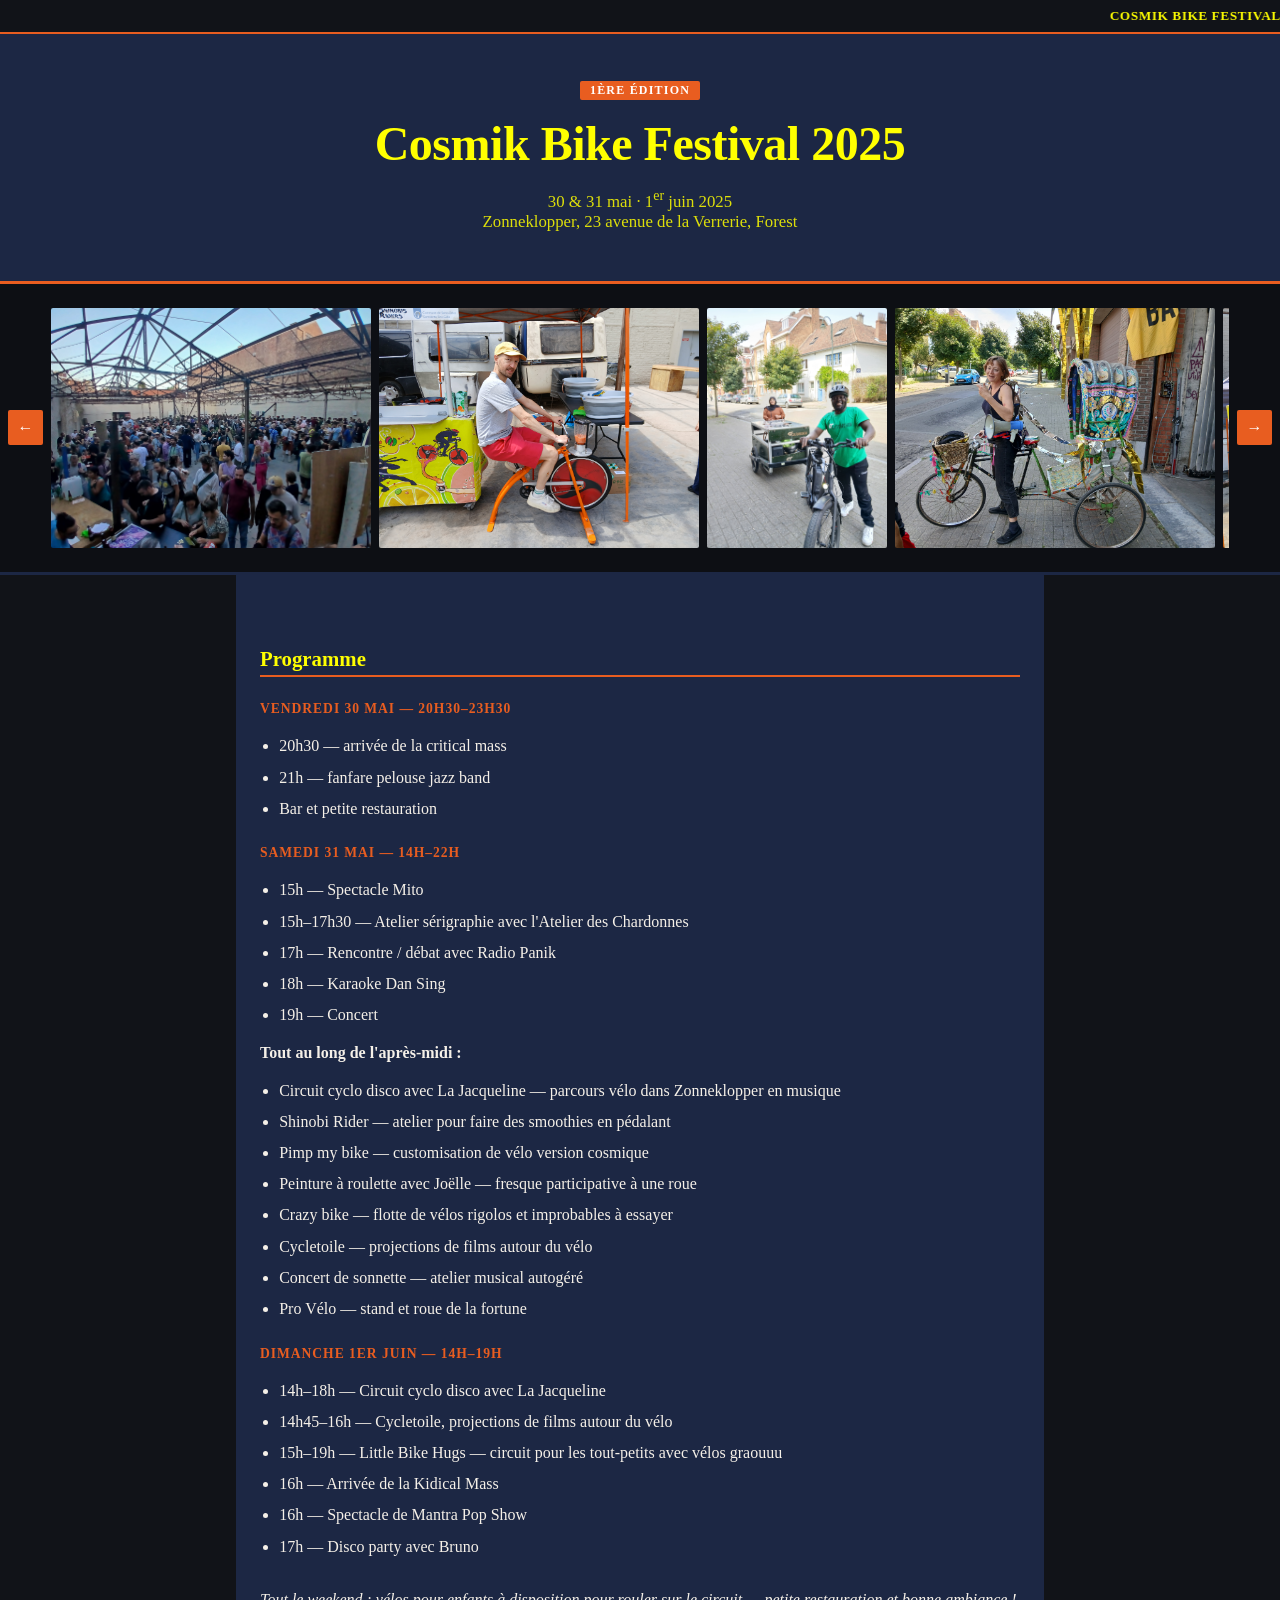
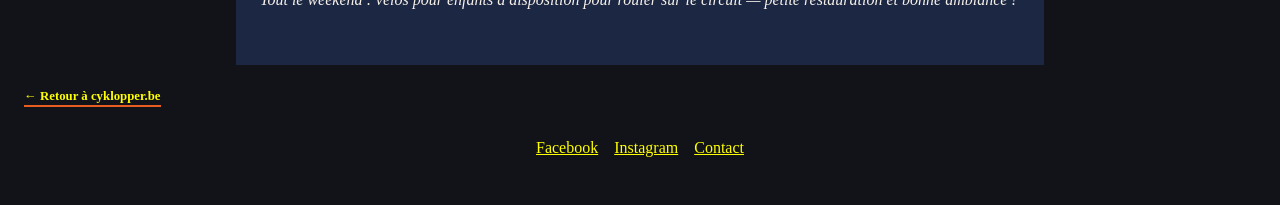
==== cosmik-2025/index.html @ 14934a7f "fix stylesheet typos" ====
<!DOCTYPE html>
<html lang="fr">
<head>
	<meta charset="UTF-8">
	<title>Cosmik Bike Festival 2025 — 1ère édition — Cyklopper</title>
	<meta name="viewport" content="width=device-width, initial-scale=1">
	<meta name="description" content="Cosmik Bike Festival 2025 — 1ère édition, 30-31 mai et 1er juin 2025, Zonneklopper, Forest, Bruxelles.">
	<meta name="theme-color" content="#FFFF00"/>
	<link rel="icon" type="image/x-icon" href="static/images/logo.jpg">
	<link rel="stylesheet" href="static/css/main.css">
	<style>
		/* ── Palette 2025: nuit + orange brique + bleu marine + jaune ── */
		:root {
			--c25-night:   #111318;
			--c25-navy:    #1c2744;
			--c25-orange:  #e85d20;
			--c25-yellow:  #FFFF00;
			--c25-cream:   #f5f0e8;
			--c25-ink:     #1c1c1c;
		}

		/* Override main.css nav if it persists on subpages */
		nav { display: none !important; }

		body {
			background: var(--c25-night);
			color: var(--c25-cream);
			margin: 0;
		}

		.ticker-top {
			position: fixed;
			top: 0;
			left: 0;
			width: 100%;
			z-index: 200;
			background: var(--c25-night);
			color: var(--c25-yellow);
			font-size: 0.82rem;
			font-weight: 700;
			letter-spacing: 0.05em;
			border-bottom: 2px solid var(--c25-orange);
			height: 2rem;
			display: flex;
			align-items: center;
		}
		.ticker-top marquee { width: 100%; }
		body { padding-top: 2rem; padding-bottom: 1rem; }

		.cosmik25-hero {
			background: var(--c25-navy);
			color: var(--c25-yellow);
			text-align: center;
			padding: 3rem 1.5rem 2rem;
			border-bottom: 3px solid var(--c25-orange);
		}
		.cosmik25-hero h1 {
			font-size: clamp(1.6rem, 5vw, 3rem);
			letter-spacing: -0.01em;
			margin: 0 0 0.4rem;
		}
		.cosmik25-hero .edition-tag {
			display: inline-block;
			background: var(--c25-orange);
			color: #fff;
			font-size: 0.75rem;
			font-weight: 800;
			letter-spacing: 0.1em;
			padding: 0.15rem 0.6rem;
			border-radius: 2px;
			margin-bottom: 1rem;
			text-transform: uppercase;
		}
		.cosmik25-hero .dates { font-size: 1.05rem; opacity: 0.85; }

		.cosmik25-gallery-wrap {
			padding: 1.5rem 0;
			background: #0d0f14;
			border-bottom: 3px solid var(--c25-navy);
		}
		.cosmik25-slide-outer {
			display: flex;
			align-items: center;
			gap: 0.5rem;
			padding: 0 0.5rem;
		}
		.cosmik25-slide {
			display: flex;
			overflow-x: auto;
			scroll-snap-type: x mandatory;
			gap: 0.5rem;
			flex: 1;
			scrollbar-width: none;
		}
		.cosmik25-slide::-webkit-scrollbar { display: none; }
		.cosmik25-slide img {
			height: 240px;
			width: auto;
			flex-shrink: 0;
			scroll-snap-align: start;
			object-fit: cover;
			border-radius: 2px;
		}
		.slide-btn {
			background: var(--c25-orange);
			color: #fff;
			border: none;
			width: 2.2rem;
			height: 2.2rem;
			border-radius: 2px;
			font-size: 1rem;
			cursor: pointer;
			flex-shrink: 0;
			transition: background 0.15s;
		}
		.slide-btn:hover { background: var(--c25-yellow); color: var(--c25-ink); }

		/* ── Programme section: navy background, not white ── */
		.cosmik25-lineup {
			max-width: 760px;
			margin: 0 auto;
			padding: 2.5rem 1.5rem;
			background: var(--c25-navy);
			color: var(--c25-cream);
		}
		.cosmik25-lineup h2 {
			font-size: 1.3rem;
			border-bottom: 2px solid var(--c25-orange);
			padding-bottom: 0.3rem;
			margin-top: 2rem;
			color: var(--c25-yellow);
		}
		.cosmik25-lineup h4 {
			font-size: 0.85rem;
			letter-spacing: 0.07em;
			text-transform: uppercase;
			margin: 1.5rem 0 0.5rem;
			color: var(--c25-orange);
			font-weight: 800;
		}
		.cosmik25-lineup ul { padding-left: 1.2rem; }
		.cosmik25-lineup ul li {
			margin-bottom: 0.35rem;
			line-height: 1.6;
			color: var(--c25-cream);
		}
		.cosmik25-lineup p { color: var(--c25-cream); }

		.back-link {
			display: inline-block;
			margin: 1.5rem 1.5rem 0;
			font-size: 0.8rem;
			font-weight: 700;
			color: var(--c25-yellow);
			text-decoration: none;
			border-bottom: 2px solid var(--c25-orange);
			padding-bottom: 1px;
		}
		.back-link:hover { color: #fff; border-color: #fff; }

		footer { background: var(--c25-night); }
		footer .bulle {
			background: transparent !important;
			color: var(--c25-yellow) !important;
			border-color: var(--c25-orange) !important;
		}
		footer .bulle:hover {
			background: var(--c25-orange) !important;
			color: #fff !important;
		}
	</style>
</head>
<body>

	<div class="ticker-top">
		<marquee scrollamount="7">COSMIK BIKE FESTIVAL 2025 — 1ÈRE ÉDITION &nbsp;·&nbsp; 30-31 MAI ET 1ER JUIN 2025 &nbsp;·&nbsp; ZONNEKLOPPER, FOREST, BRUXELLES &nbsp;·&nbsp;</marquee>
	</div>

	<div class="cosmik25-hero">
		<span class="edition-tag">1ère édition</span>
		<h1>Cosmik Bike Festival 2025</h1>
		<p class="dates">30 &amp; 31 mai · 1<sup>er</sup> juin 2025<br>Zonneklopper, 23 avenue de la Verrerie, Forest</p>
	</div>

	<div class="cosmik25-gallery-wrap">
		<div class="cosmik25-slide-outer">
			<button class="slide-btn" onclick="scrollC25(-1)">&#8592;</button>
			<div class="cosmik25-slide" id="c25-slide">
				<img src="photos/20250530_212429.jpg" alt="Cosmik 2025">
				<img src="photos/20250531_142231.jpg" alt="Cosmik 2025">
				<img src="photos/20250531_145113.jpg" alt="Cosmik 2025">
				<img src="photos/20250531_151805.jpg" alt="Cosmik 2025">
				<img src="photos/20250531_155640.jpg" alt="Cosmik 2025">
				<img src="photos/20250531_174802.jpg" alt="Cosmik 2025">
				<img src="photos/20250531_180642.jpg" alt="Cosmik 2025">
				<img src="photos/20250601_160313.jpg" alt="Cosmik 2025">
				<img src="photos/20250601_160607.jpg" alt="Cosmik 2025">
				<img src="photos/20250601_164053.jpg" alt="Cosmik 2025">
				<img src="photos/20250601_164923.jpg" alt="Cosmik 2025">
				<img src="photos/20250601_170500.jpg" alt="Cosmik 2025">
				<img src="photos/20250601_171122.jpg" alt="Cosmik 2025">
				<img src="photos/20250601_171421.jpg" alt="Cosmik 2025">
				<img src="photos/20250601_175249.jpg" alt="Cosmik 2025">
				<img src="photos/20250601_175407.jpg" alt="Cosmik 2025">
				<img src="photos/PXL_20250601_150651703.jpg" alt="Cosmik 2025">
			</div>
			<button class="slide-btn" onclick="scrollC25(1)">&#8594;</button>
		</div>
	</div>

	<main class="cosmik25-lineup">
		<h2>Programme</h2>

		<h4>Vendredi 30 mai — 20h30–23h30</h4>
		<ul>
			<li>20h30 — arrivée de la critical mass</li>
			<li>21h — fanfare pelouse jazz band</li>
			<li>Bar et petite restauration</li>
		</ul>

		<h4>Samedi 31 mai — 14h–22h</h4>
		<ul>
			<li>15h — Spectacle Mito</li>
			<li>15h–17h30 — Atelier sérigraphie avec l'Atelier des Chardonnes</li>
			<li>17h — Rencontre / débat avec Radio Panik</li>
			<li>18h — Karaoke Dan Sing</li>
			<li>19h — Concert</li>
		</ul>
		<p><strong>Tout au long de l'après-midi :</strong></p>
		<ul>
			<li>Circuit cyclo disco avec La Jacqueline — parcours vélo dans Zonneklopper en musique</li>
			<li>Shinobi Rider — atelier pour faire des smoothies en pédalant</li>
			<li>Pimp my bike — customisation de vélo version cosmique</li>
			<li>Peinture à roulette avec Joëlle — fresque participative à une roue</li>
			<li>Crazy bike — flotte de vélos rigolos et improbables à essayer</li>
			<li>Cycletoile — projections de films autour du vélo</li>
			<li>Concert de sonnette — atelier musical autogéré</li>
			<li>Pro Vélo — stand et roue de la fortune</li>
		</ul>

		<h4>Dimanche 1er juin — 14h–19h</h4>
		<ul>
			<li>14h–18h — Circuit cyclo disco avec La Jacqueline</li>
			<li>14h45–16h — Cycletoile, projections de films autour du vélo</li>
			<li>15h–19h — Little Bike Hugs — circuit pour les tout-petits avec vélos graouuu</li>
			<li>16h — Arrivée de la Kidical Mass</li>
			<li>16h — Spectacle de Mantra Pop Show</li>
			<li>17h — Disco party avec Bruno</li>
		</ul>

		<p style="margin-top:2rem; font-style:italic;">Tout le weekend : vélos pour enfants à disposition pour rouler sur le circuit — petite restauration et bonne ambiance !</p>
	</main>

	<a href="../" class="back-link">← Retour à cyklopper.be</a>

	<footer>
		<section id="part-end" style="display:flex; gap:1rem; justify-content:center; padding:2rem 1rem;">
			<a href="https://www.facebook.com/atelierCyklopper/" class="bulle" target="_blank">Facebook</a>
			<a href="https://www.instagram.com/cyklopper/?__d=1%2F" class="bulle" target="_blank">Instagram</a>
			<a href="mailto:ateliercyklopper@protonmail.com" class="bulle">Contact</a>
		</section>
	</footer>

	<script>
		function scrollC25(dir) {
			const el = document.getElementById('c25-slide');
			el.scrollBy({ left: dir * el.clientWidth * 0.75, behavior: 'smooth' });
		}
	</script>
</body>
</html>
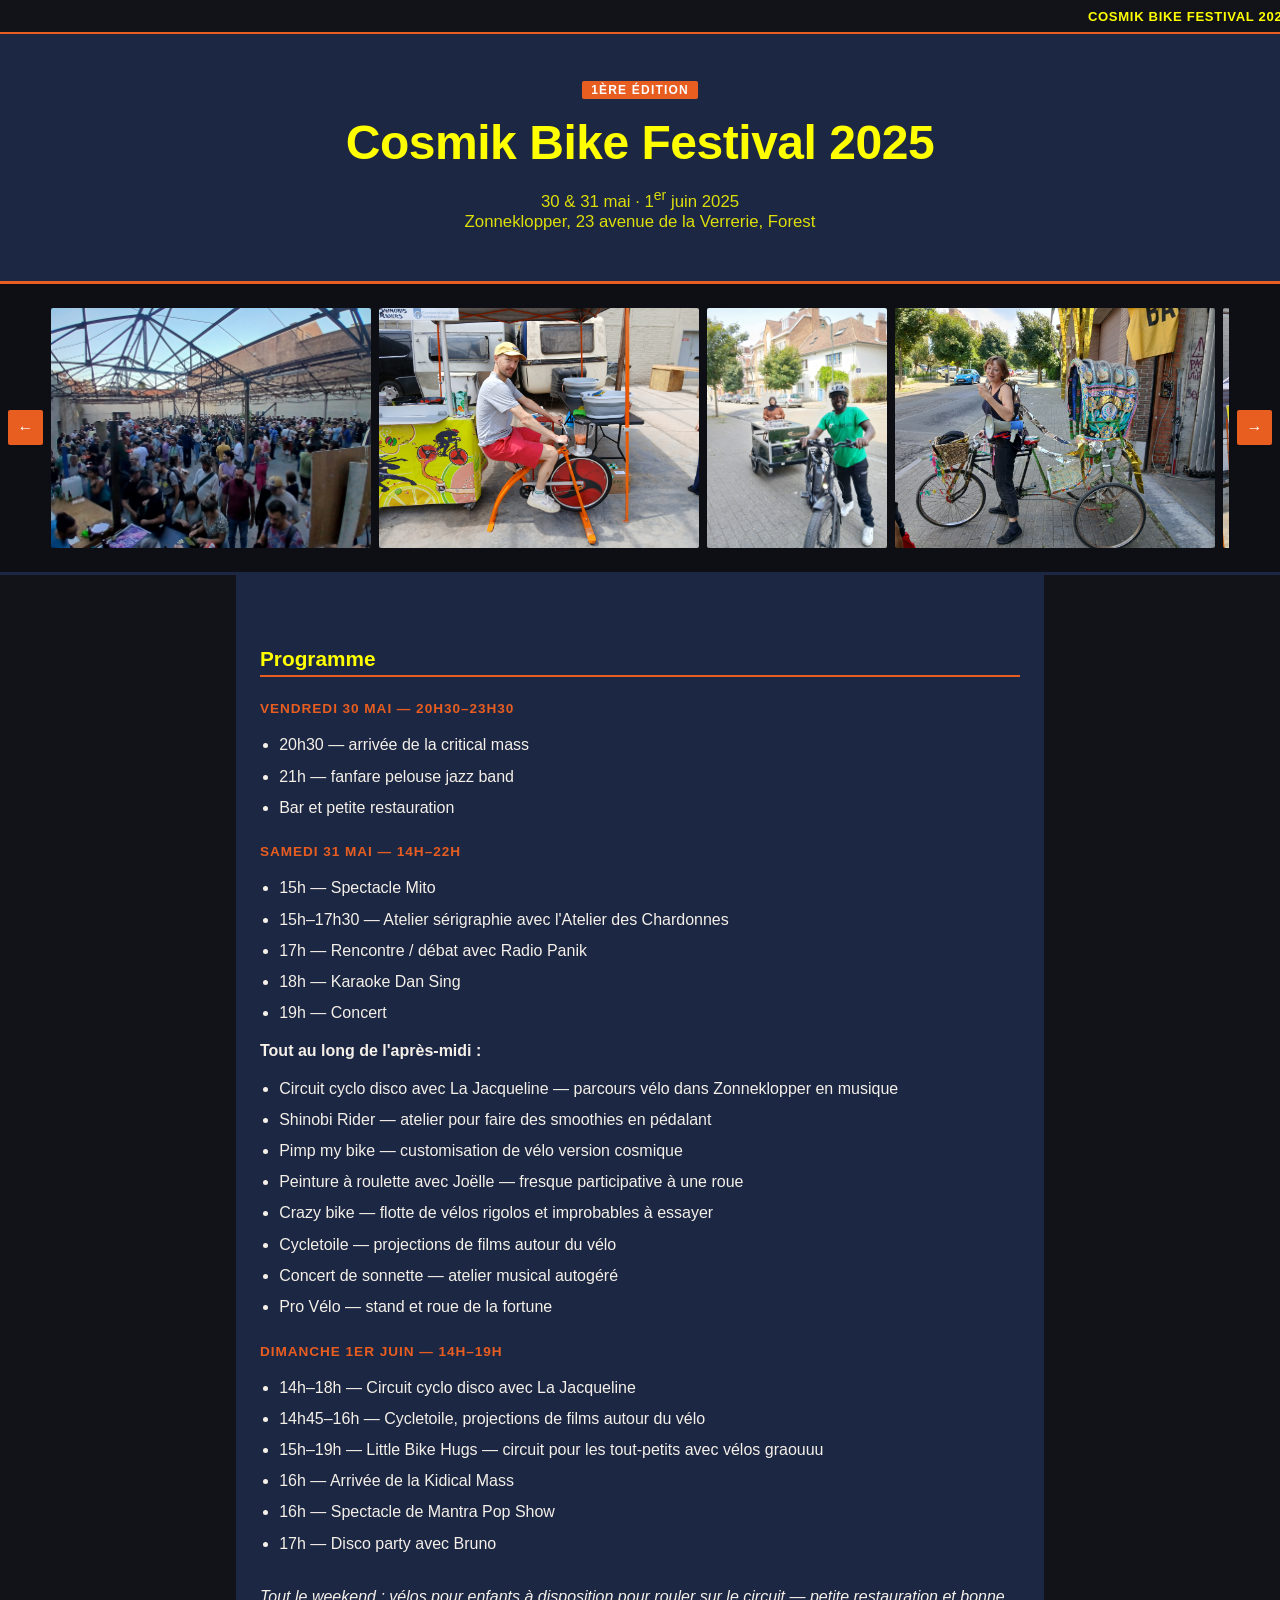
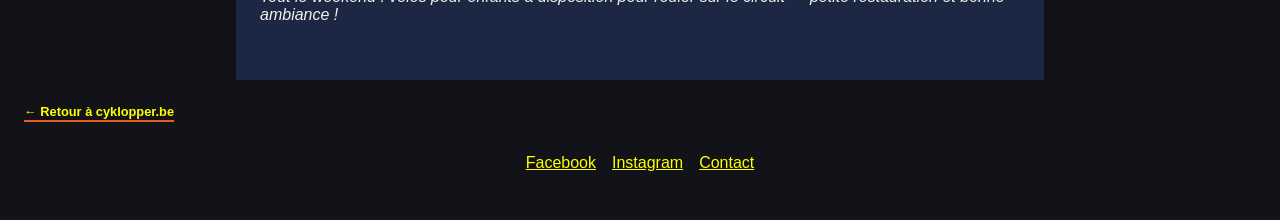
==== commit d8b320d6: "links to fonts and stylesheets" ====
--- a/cosmik-2025/index.html
+++ b/cosmik-2025/index.html
@@ -9,6 +9,29 @@
 	<link rel="icon" type="image/x-icon" href="static/images/logo.jpg">
 	<link rel="stylesheet" href="static/css/main.css">
 	<style>
+		/* ── Hanken font: re-declared with correct relative paths from subfolder ──
+		   main.css uses ../fonts/... which resolves from /static/css/ to /static/fonts/
+		   but from /cosmik-2025/ we need ../../static/fonts/ → or just redeclare here */
+		@font-face {
+			font-family: 'hanken';
+			src: url('static/fonts/hanken/Hanken-Book.ttf');
+			font-weight: normal;
+			font-style: normal;
+		}
+		@font-face {
+			font-family: 'hanken';
+			src: url('static/fonts/hanken/Hanken-light.ttf');
+			font-weight: lighter;
+			font-style: normal;
+		}
+		@font-face {
+			font-family: 'hanken';
+			src: url('static/fonts/hanken/Hanken-Bold.ttf');
+			font-weight: bold;
+			font-style: normal;
+		}
+		body { font-family: 'hanken', sans-serif; }
+
 		/* ── Palette 2025: nuit + orange brique + bleu marine + jaune ── */
 		:root {
 			--c25-night:   #111318;
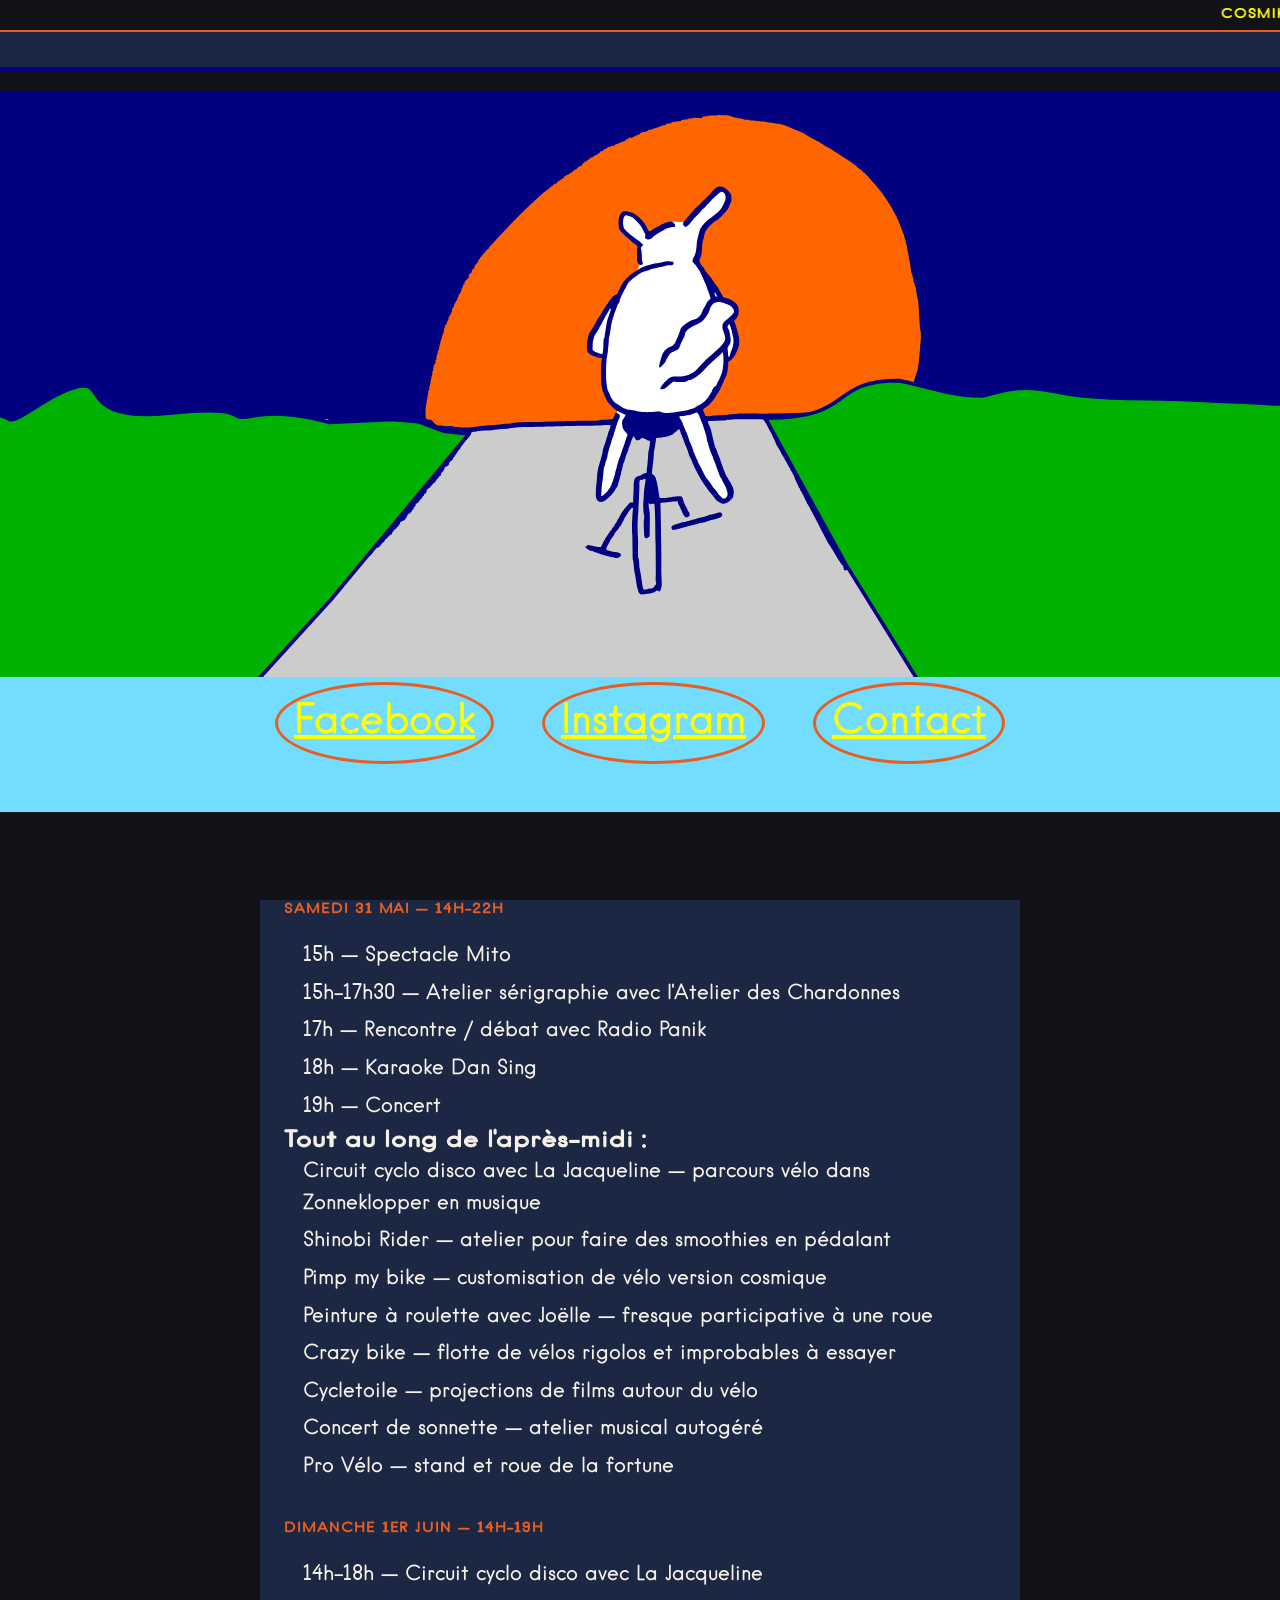
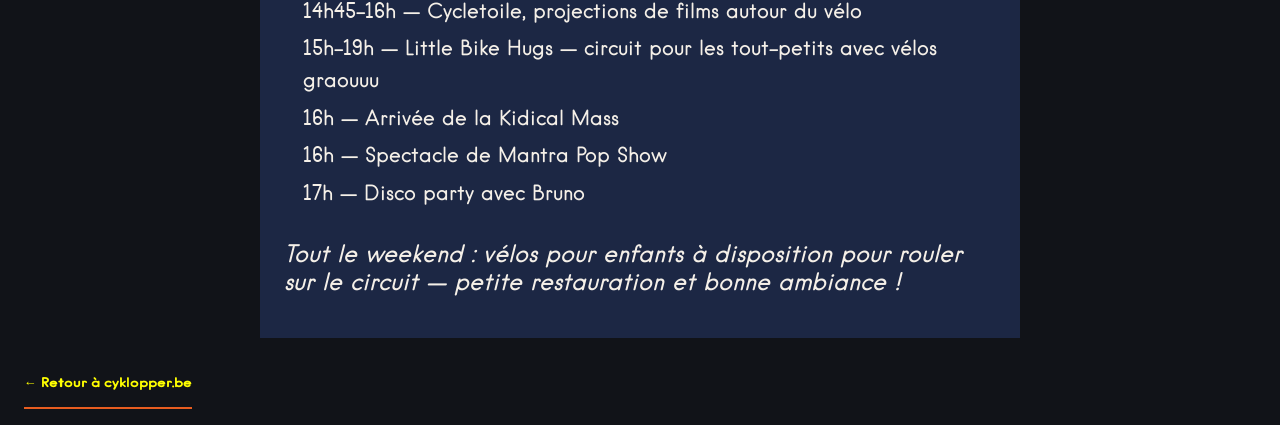
==== commit a81c569e: "Edit paths of styling assets" ====
--- a/cosmik-2025/index.html
+++ b/cosmik-2025/index.html
@@ -6,15 +6,15 @@
 	<meta name="viewport" content="width=device-width, initial-scale=1">
 	<meta name="description" content="Cosmik Bike Festival 2025 — 1ère édition, 30-31 mai et 1er juin 2025, Zonneklopper, Forest, Bruxelles.">
 	<meta name="theme-color" content="#FFFF00"/>
-	<link rel="icon" type="image/x-icon" href="static/images/logo.jpg">
-	<link rel="stylesheet" href="static/css/main.css">
+	<link rel="icon" type="image/x-icon" href="../static/images/logo.jpg">
+	<link rel="stylesheet" href="../static/css/main.css">
 	<style>
 		/* ── Hanken font: re-declared with correct relative paths from subfolder ──
 		   main.css uses ../fonts/... which resolves from /static/css/ to /static/fonts/
 		   but from /cosmik-2025/ we need ../../static/fonts/ → or just redeclare here */
 		@font-face {
 			font-family: 'hanken';
-			src: url('static/fonts/hanken/Hanken-Book.ttf');
+			src: url('../static/fonts/hanken/Hanken-Book.ttf');
 			font-weight: normal;
 			font-style: normal;
 		}
--- a/static/css/main.css
+++ b/static/css/main.css
@@ -0,0 +1,429 @@
+@import 'reset.css';
+
+@font-face {
+	font-family: 'hanken';
+	src: url('../fonts/hanken/Hanken-Book.ttf');
+	font-weight: normal;
+	font-style: normal;
+}
+
+@font-face {
+	font-family: 'hanken';
+	src: url('../fonts/hanken/Hanken-light.ttf');
+	font-weight: lighter;
+	font-style: normal;
+}
+
+@font-face {
+	font-family: 'hanken';
+	src: url('../fonts/hanken/Hanken-Bold.ttf');
+	font-weight: bold;
+	font-style: normal;
+}
+
+
+:root {
+	--nav-height: 40px;
+	--cl-default: darkblue;
+	--bg-default: #73ddff; 
+}
+
+
+* { box-sizing: border-box; }
+
+html {
+	scroll-behavior: smooth;
+}
+
+body {
+	font-size: 20px;
+	line-height: 2.2em;
+	font-family: 'hanken';
+	color: var(--cl-default);
+	width: 100%;
+}
+
+a {
+	color: var(--cl-default);
+}
+a.logo {
+	text-transform: uppercase;
+	letter-spacing: .1em;
+}
+
+h1 {
+	/* letter-spacing: -.05em;  */
+	text-transform: uppercase;
+	font-size: 10vw;
+	line-height: 1em;
+	margin-top: .5em;
+	font-weight: bold;
+  -webkit-text-stroke-color: darkblue;
+  -webkit-text-fill-color: white; /* Will override color (regardless of order) */
+  -webkit-text-stroke-width: 5px;
+	color: white;
+	padding: .5rem;
+}
+
+h2 {
+	font-size: 3em;
+	line-height: 1em;
+	font-weight: normal;
+	border-bottom: 5px solid darkblue;
+	padding-bottom: .5em;
+	margin-bottom: .5em;
+}
+
+.border-top {
+	border-top: 5px solid darkblue;
+	padding-top: .5em;
+	margin-top: .5em;
+}
+
+nav {
+	top: 0px;
+	margin: 0px;
+	padding: 0px;
+	height: var(--nav-height);
+	position: fixed;
+	width: 100%;
+	background: white;
+	margin: -.5em;
+	padding: .5em;
+	background: rgb(255,255,255);
+	background: linear-gradient(180deg, rgba(255,255,255,1) 0%, rgba(255,255,255,1) 68%, rgba(255,255,255,0) 100%);
+}
+nav,
+nav ul
+{
+	display: flex;
+	flex-wrap: wrap;
+}
+
+nav ul li {
+	margin: 0 2em;
+	list-style: none;
+}
+main {
+	/* padding-top: calc(var(--nav-height) * 2) */
+}
+main section  {
+	scroll-margin-top: calc(var(--nav-height) * 2);
+	scroll-padding-block: 100vh;
+	border-bottom: 5px solid var(--cl-default);
+}
+
+.content {
+	width: 40%;
+	padding: 1em;
+}
+.image {
+	width: 60%;
+	background: #ccc;
+}
+.image img {
+	width: 100%;
+	height: auto;
+}
+
+p {
+	font-size: 1.8vw;
+	line-height: 1.2em;
+	
+}
+p + p {
+	text-indent: 1em;
+}
+
+section#part-top {
+	padding-top: 1em;
+	background: var(--bg-default);
+
+	background-repeat: no-repeat;
+	background-image: url('../images/fond.svg');
+	background-size: 100%;
+}
+section#part-end {
+	padding-top: 1em;
+	background: var(--bg-default);
+
+	height: 80vh;
+
+	background-repeat: no-repeat;
+	background-image: url('../images/end.svg');
+	background-size: 100%;
+}
+section#part1,
+section#part2,
+section#part3
+{
+	display: flex;
+	flex-wrap: wrap;
+}
+section#part1 .image ,
+section#part2 .image,
+section#part3 .image{
+	border-right: 5px solid darkblue;
+}  
+section#part2 .content {
+	background: yellow;
+	border-right: 5px solid darkblue;
+}
+section#part3 {
+	  background: orange;
+} 
+section#part3 .image{
+	background: var(--bg-default)
+}
+section#part3 .content {
+	background: orange;
+	font-size: 2.4rem;
+}
+#galery .slide {
+	display: flex;
+	height: 80vh;
+	overflow-y: hidden;
+	overflow-x: scroll;
+	background: var(--cl-default);
+  overflow: scroll;
+}
+
+/* Gallery nav buttons */
+.gallery-wrapper {
+	position: relative;
+}
+
+.gallery-btn {
+	position: absolute;
+	top: 50%;
+	transform: translateY(-50%);
+	z-index: 10;
+	width: 3rem;
+	height: 3rem;
+	border-radius: 50%;
+	border: 4px solid white;
+	background: var(--cl-default);
+	color: white;
+	font-size: 1.4rem;
+	line-height: 1;
+	cursor: pointer;
+	display: flex;
+	align-items: center;
+	justify-content: center;
+	transition: background 0.15s, color 0.15s;
+	padding: 0;
+}
+
+.gallery-btn:hover {
+	background: yellow;
+	color: var(--cl-default);
+	border-color: var(--cl-default);
+}
+
+.gallery-btn--left  { left:  0.75rem; }
+.gallery-btn--right { right: 0.75rem; }
+#galery .slide img {
+	height: 100%;
+	width: auto;
+  mix-blend-mode: screen;
+  -webkit-filter: grayscale(100%) contrast(100%);
+  filter: grayscale(100%) contrast(100%);
+  opacity: 1;
+}
+
+#galery .slide img:hover {
+	filter: initial;
+	mix-blend-mode: initial;
+}
+
+footer {
+	position: fixed;
+  width: 100%;
+  height: auto;
+  background: yellow;
+  z-index: 2;
+  bottom: 0px;
+  padding: .2em 0em;
+  border-top: 5px solid var(--cl-default);
+  padding-top: .5em;
+  font-size: 2em;
+  background: rgb(247,255,0);
+}
+
+footer ul {
+	display: flex; 
+}
+footer ul li {
+	margin-right: 2em;
+}
+
+
+#part-end {
+	display: flex;
+	align-items: flex-end;
+	margin-bottom: 80px;
+}
+.bulle {
+	background: white;
+	border: 3px solid darkblue;
+	border-radius: 50%;
+	padding: 1rem;
+	margin: 1rem;
+	cursor: pointer;
+}
+
+.bulle:hover {
+	background: darkblue;
+	color: white;
+}
+
+
+body {
+  --sb-track-color: orange;
+  --sb-thumb-color: darkblue;
+  --sb-size: 20px;
+}
+
+body::-webkit-scrollbar {
+  width: var(--sb-size)
+}
+
+body::-webkit-scrollbar-track {
+  background: var(--sb-track-color);
+  border-radius: 20px;
+}
+
+body::-webkit-scrollbar-thumb {
+  background: var(--sb-thumb-color);
+  border-radius: 20px;
+  
+}
+
+.bandeau{
+	width: calc(33vw - 4rem);
+	text-align: right;
+	font-size: 2rem;
+	position: fixed;
+}
+
+.close {
+	cursor: pointer;
+}
+.close:hover {
+	color: white;
+}
+.popup {
+	position: fixed;
+	width: 33vw;
+	background: lightgreen;
+	border-right: 5px solid var(--cl-default);
+	padding: 2rem;
+	z-index: 3;
+	overflow-x: hidden;
+	overflow-y: scroll;
+	height: 100vh;
+
+}
+
+.closed {
+	display: none;
+}
+
+.popup h1 {
+	padding: 0rem;
+	font-size: 4rem;
+	-webkit-text-stroke-color: darkblue;
+  -webkit-text-fill-color: white;
+  -webkit-text-stroke-width: 2px;
+}
+.popup h2 {
+	font-size: 2rem;
+	border-bottom: none;
+	background: lightgreen;
+	padding: .2rem;
+}
+.popup h3 {
+	font-size: 2rem;
+	border-bottom: none;
+	font-weight: normal;
+}
+.popup h4 {
+	margin-top: 2rem;
+	text-decoration: underline;
+	font-weight: normal;
+
+}
+.popup, .popup h3 {
+	font-size: 2.5vh;
+	line-height: 1.3em;
+}
+.popup ul {
+	list-style: inside;
+}
+.popup ul p {
+	font-size: inherit;
+	display: inline;
+}
+
+@supports not selector(::-webkit-scrollbar) {
+  body {
+    scrollbar-color: var(--sb-thumb-color)
+                     var(--sb-track-color);
+  }
+}
+
+@media screen and (max-width: 992px) {
+
+	nav ul li {
+		margin: 0 1em;
+	}
+
+	section .image,
+	section .content {
+		width: 100%
+	}
+	section .content {
+		padding: 4rem;
+		outline: 5px solid darkblue;
+	}
+	section p {
+		font-size: 2rem;
+	}
+	section#part1,
+	section#part2
+	{
+		width: 100%;
+		/* display: block; */
+	}
+
+	#part2 .content {
+		order: 2
+	}
+
+	section#galery .slide {
+		height: 600px;
+	}
+	section#part-end {
+		height: 400px;
+	}
+
+	.popup, .popup h3, .close {
+		font-size: 2vh;
+		line-height: 1.2em;
+	}
+	.popup h1 {
+		font-size: 5vh;
+		line-height: 1.2em;
+		/* text-align: center; */
+		margin-bottom: 2vh;
+
+	}
+	.popup {
+		width: 100vw;
+	}
+ 
+	.bandeau {
+		width:95vw;
+
+	}
+}
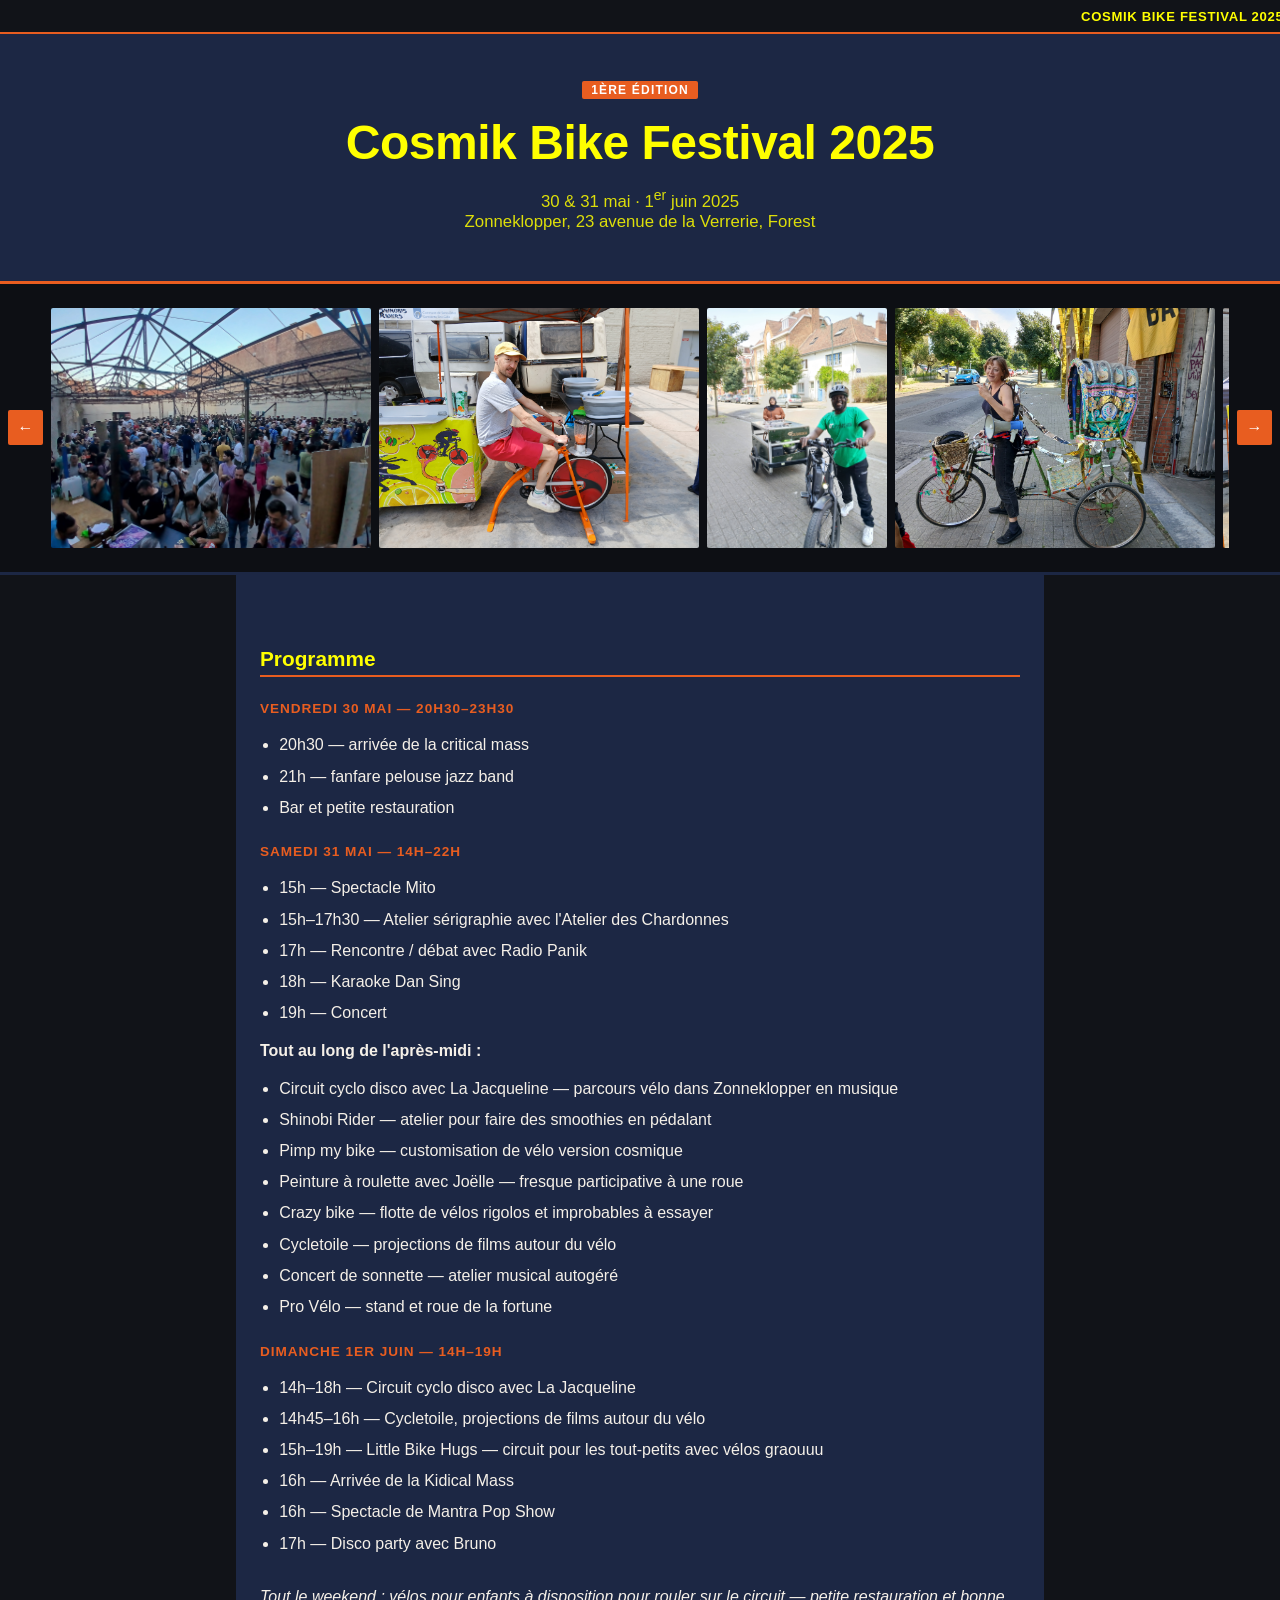
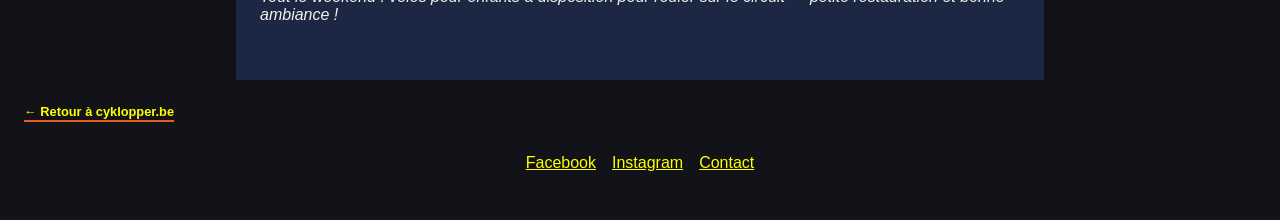
==== commit fb1e7ae4: "Use weblinks for stylesheet assets" ====
--- a/cosmik-2025/index.html
+++ b/cosmik-2025/index.html
@@ -6,27 +6,27 @@
 	<meta name="viewport" content="width=device-width, initial-scale=1">
 	<meta name="description" content="Cosmik Bike Festival 2025 — 1ère édition, 30-31 mai et 1er juin 2025, Zonneklopper, Forest, Bruxelles.">
 	<meta name="theme-color" content="#FFFF00"/>
-	<link rel="icon" type="image/x-icon" href="../static/images/logo.jpg">
-	<link rel="stylesheet" href="../static/css/main.css">
+	<link rel="icon" type="image/x-icon" href="https://cyklopper.be/static/images/logo.jpg">
+	<link rel="stylesheet" href="https://cyklopper.be/static/css/main.css">
 	<style>
 		/* ── Hanken font: re-declared with correct relative paths from subfolder ──
 		   main.css uses ../fonts/... which resolves from /static/css/ to /static/fonts/
 		   but from /cosmik-2025/ we need ../../static/fonts/ → or just redeclare here */
 		@font-face {
 			font-family: 'hanken';
-			src: url('../static/fonts/hanken/Hanken-Book.ttf');
+			src: url('https://cyklopper.be/static/fonts/hanken/Hanken-Book.ttf');
 			font-weight: normal;
 			font-style: normal;
 		}
 		@font-face {
 			font-family: 'hanken';
-			src: url('static/fonts/hanken/Hanken-light.ttf');
+			src: url('https://cyklopper.be/static/fonts/hanken/Hanken-light.ttf');
 			font-weight: lighter;
 			font-style: normal;
 		}
 		@font-face {
 			font-family: 'hanken';
-			src: url('static/fonts/hanken/Hanken-Bold.ttf');
+			src: url('https://cyklopper.be/static/fonts/hanken/Hanken-Bold.ttf');
 			font-weight: bold;
 			font-style: normal;
 		}
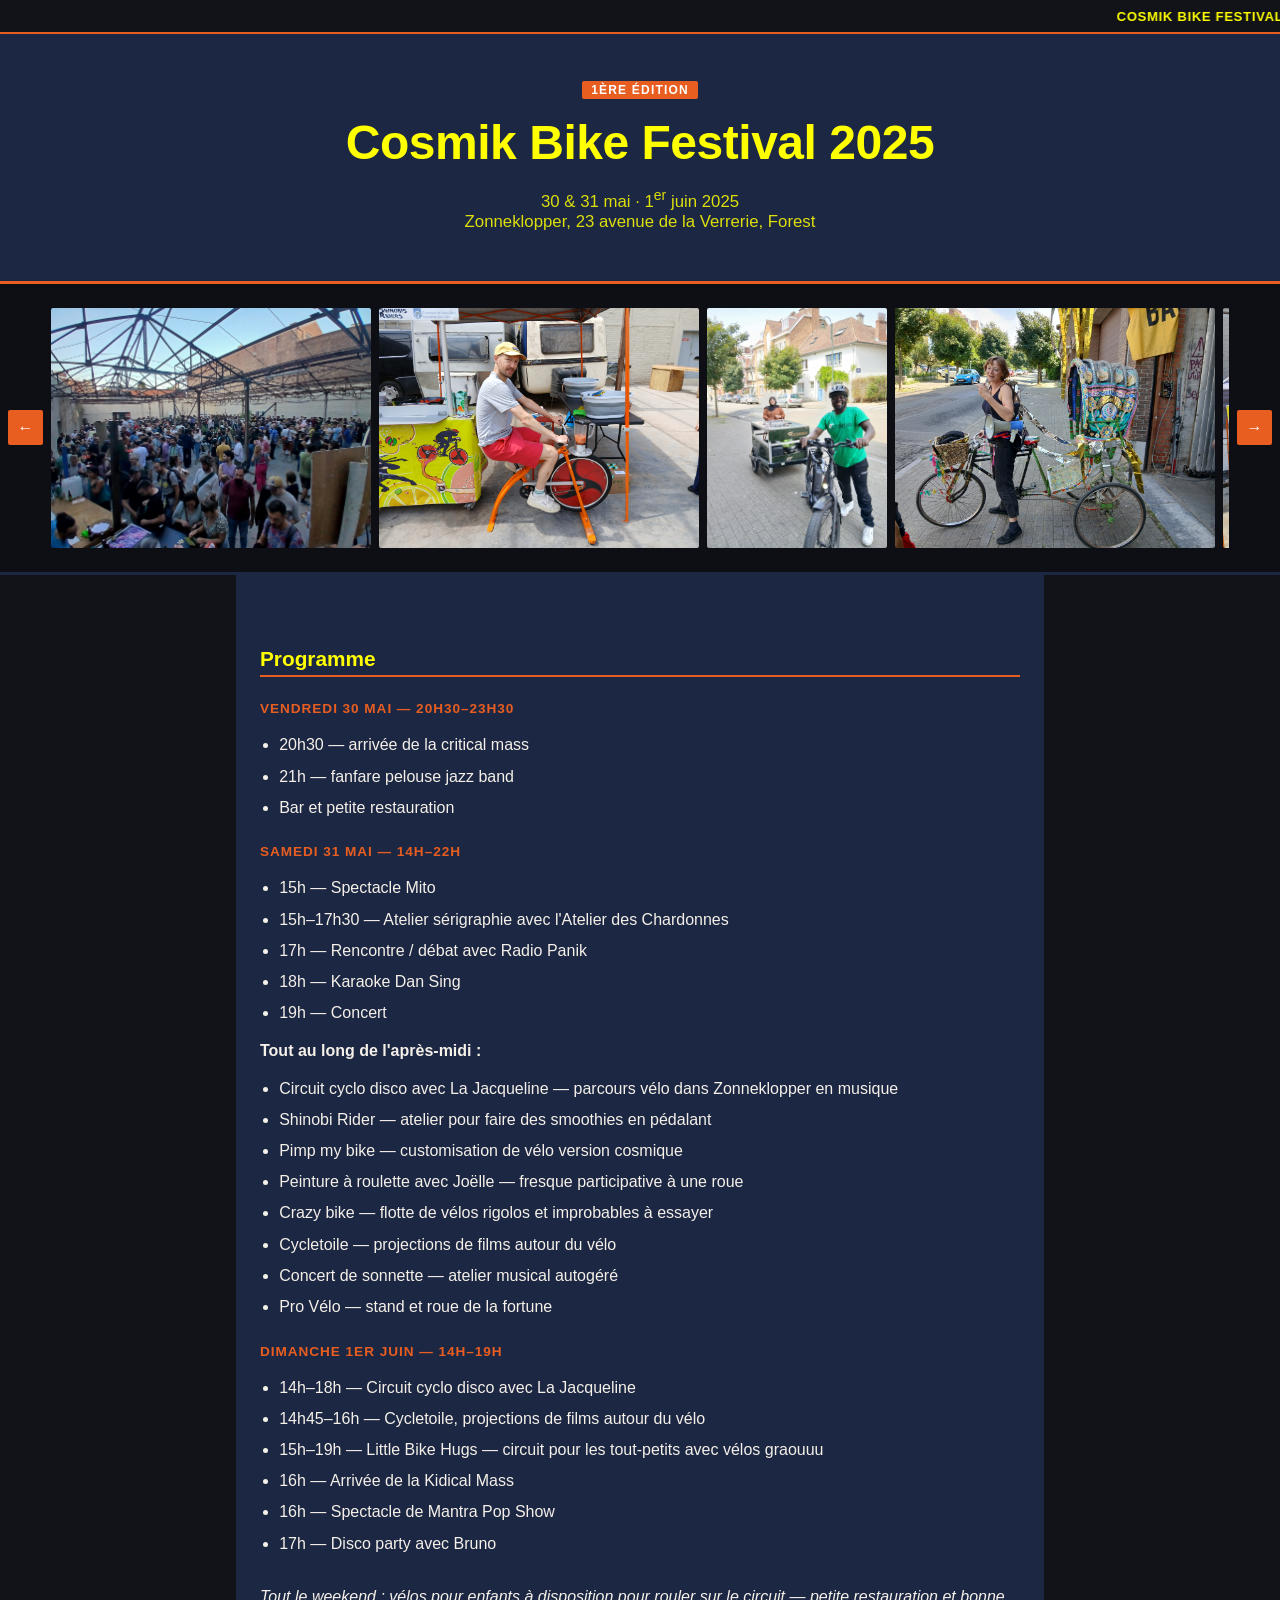
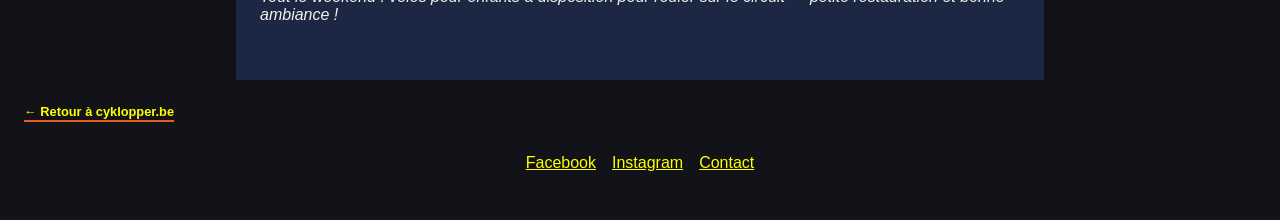
==== commit 25ebb8ab: "Edit path to access css file" ====
--- a/cosmik-2025/index.html
+++ b/cosmik-2025/index.html
@@ -7,7 +7,7 @@
 	<meta name="description" content="Cosmik Bike Festival 2025 — 1ère édition, 30-31 mai et 1er juin 2025, Zonneklopper, Forest, Bruxelles.">
 	<meta name="theme-color" content="#FFFF00"/>
 	<link rel="icon" type="image/x-icon" href="https://cyklopper.be/static/images/logo.jpg">
-	<link rel="stylesheet" href="https://cyklopper.be/static/css/main.css">
+	<link rel="stylesheet" href="static/css/main.css">
 	<style>
 		/* ── Hanken font: re-declared with correct relative paths from subfolder ──
 		   main.css uses ../fonts/... which resolves from /static/css/ to /static/fonts/
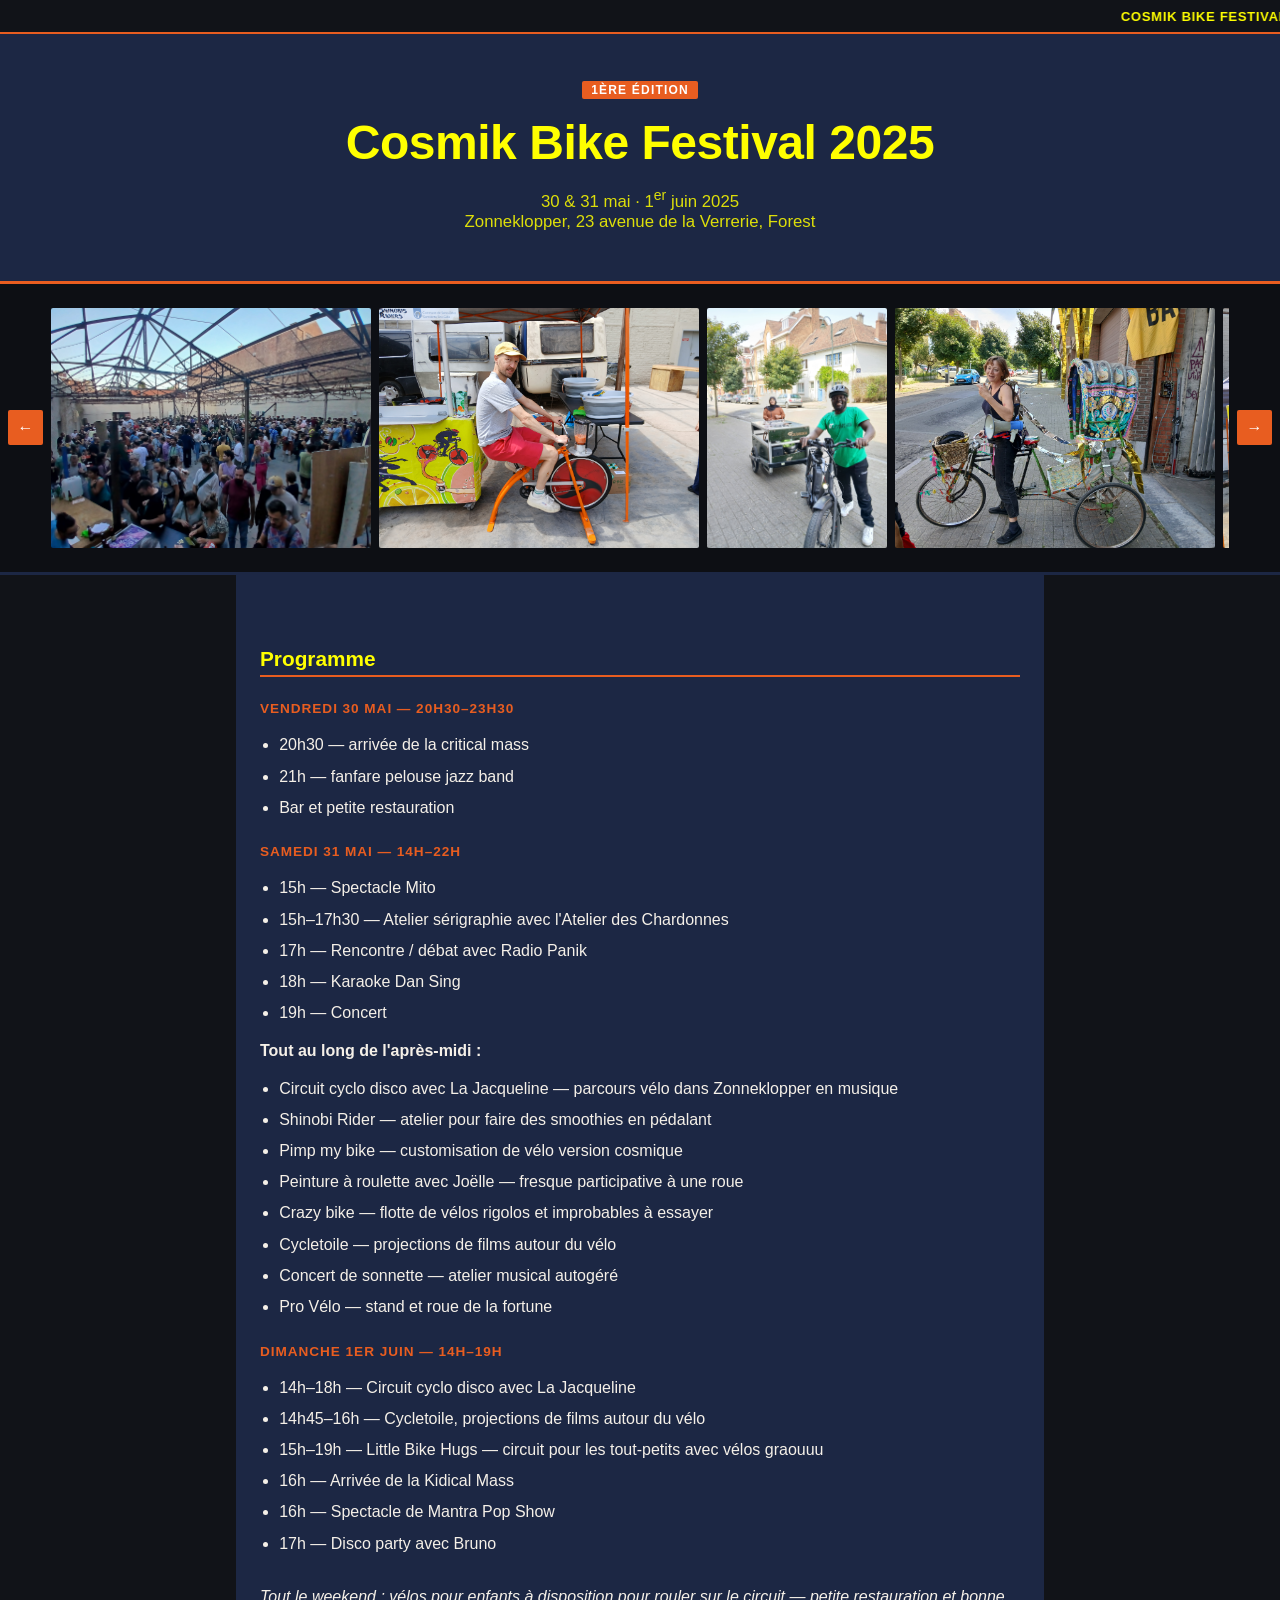
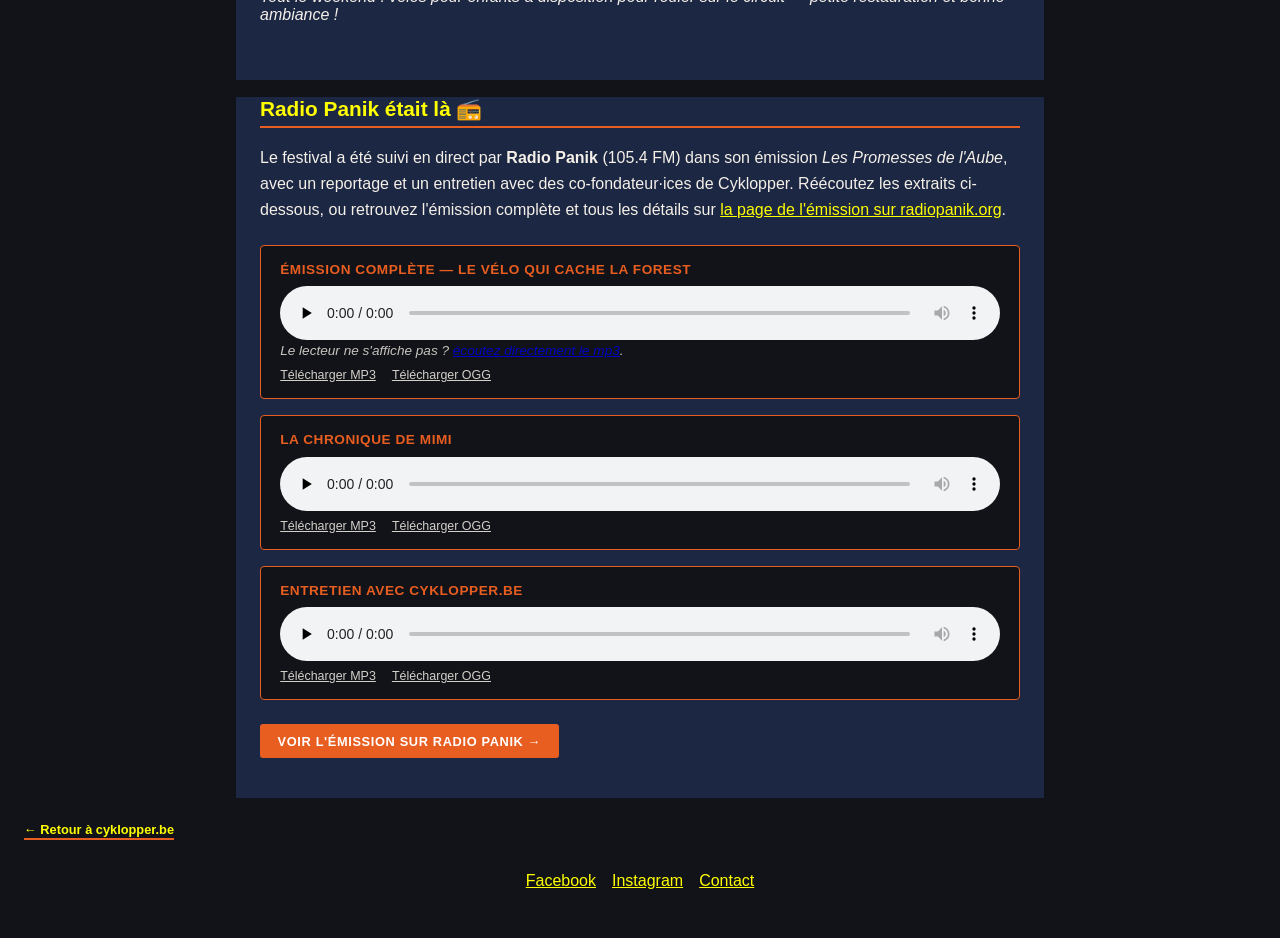
==== commit 899665fe: "Embedding Radio Panik broadcast" ====
--- a/cosmik-2025/index.html
+++ b/cosmik-2025/index.html
@@ -168,6 +168,85 @@
 			color: var(--c25-cream);
 		}
 		.cosmik25-lineup p { color: var(--c25-cream); }
+
+		/* ── Radio Panik section ── */
+		.cosmik25-radio {
+			max-width: 760px;
+			margin: 0 auto;
+			padding: 0 1.5rem 2.5rem;
+			background: var(--c25-navy);
+			color: var(--c25-cream);
+		}
+		.cosmik25-radio h2 {
+			font-size: 1.3rem;
+			border-bottom: 2px solid var(--c25-orange);
+			padding-bottom: 0.3rem;
+			color: var(--c25-yellow);
+		}
+		.cosmik25-radio .radio-intro {
+			margin: 0.8rem 0 1.4rem;
+			line-height: 1.6;
+		}
+		.cosmik25-radio .radio-intro a {
+			color: var(--c25-yellow);
+			text-decoration: underline;
+		}
+		.radio-track {
+			background: var(--c25-night);
+			border: 1px solid var(--c25-orange);
+			border-radius: 4px;
+			padding: 1rem 1.2rem;
+			margin-bottom: 1rem;
+		}
+		.radio-track h4 {
+			font-size: 0.85rem;
+			letter-spacing: 0.04em;
+			text-transform: uppercase;
+			color: var(--c25-orange);
+			font-weight: 800;
+			margin: 0 0 0.6rem;
+		}
+		.radio-track audio {
+			width: 100%;
+			display: block;
+			margin-bottom: 0.5rem;
+			accent-color: var(--c25-orange);
+		}
+		.radio-track .radio-links {
+			font-size: 0.78rem;
+			opacity: 0.85;
+		}
+		.radio-track .radio-links a {
+			color: var(--c25-cream);
+			text-decoration: underline;
+			margin-right: 0.8rem;
+		}
+		.radio-track .radio-links a:hover,
+		.cosmik25-radio .radio-intro a:hover {
+			color: #fff;
+		}
+		.radio-fallback {
+			font-size: 0.85rem;
+			font-style: italic;
+			opacity: 0.8;
+			margin-top: -0.3rem;
+			margin-bottom: 0.6rem;
+		}
+		.radio-cta {
+			display: inline-block;
+			background: var(--c25-orange);
+			color: #fff;
+			font-size: 0.8rem;
+			font-weight: 800;
+			letter-spacing: 0.05em;
+			text-transform: uppercase;
+			text-decoration: none;
+			padding: 0.6rem 1.1rem;
+			border-radius: 3px;
+			margin-top: 0.5rem;
+			transition: background 0.15s, color 0.15s;
+		}
+		.radio-cta:hover { background: var(--c25-yellow); color: var(--c25-ink); }
 
 		.back-link {
 			display: inline-block;
@@ -274,6 +353,55 @@
 		<p style="margin-top:2rem; font-style:italic;">Tout le weekend : vélos pour enfants à disposition pour rouler sur le circuit — petite restauration et bonne ambiance !</p>
 	</main>
 
+	<section class="cosmik25-radio">
+		<h2>Radio Panik était là 📻</h2>
+		<p class="radio-intro">
+			Le festival a été suivi en direct par <strong>Radio Panik</strong> (105.4 FM) dans son émission
+			<em>Les Promesses de l'Aube</em>, avec un reportage et un entretien avec des co-fondateur·ices de Cyklopper.
+			Réécoutez les extraits ci-dessous, ou retrouvez l'émission complète et tous les détails sur
+			<a href="https://www.radiopanik.org/emissions/les-promesses-de-l-aube/le-velo-qui-cache-la-forest/" target="_blank" rel="noopener">la page de l'émission sur radiopanik.org</a>.
+		</p>
+
+		<div class="radio-track">
+			<h4>Émission complète — Le vélo qui cache la forest</h4>
+			<audio controls preload="none">
+				<source src="https://www.radiopanik.org/media/sounds/les-promesses-de-l-aube/le-velo-qui-cache-la-forest_19696__1.mp3" type="audio/mpeg">
+				<source src="https://www.radiopanik.org/media/sounds/les-promesses-de-l-aube/le-velo-qui-cache-la-forest_19696__1.ogg" type="audio/ogg">
+			</audio>
+			<p class="radio-fallback">Le lecteur ne s'affiche pas ? <a href="https://www.radiopanik.org/media/sounds/les-promesses-de-l-aube/le-velo-qui-cache-la-forest_19696__1.mp3" target="_blank" rel="noopener">écoutez directement le mp3</a>.</p>
+			<div class="radio-links">
+				<a href="https://www.radiopanik.org/media/sounds/les-promesses-de-l-aube/le-velo-qui-cache-la-forest_19696__1.mp3" target="_blank" rel="noopener">Télécharger MP3</a>
+				<a href="https://www.radiopanik.org/media/sounds/les-promesses-de-l-aube/le-velo-qui-cache-la-forest_19696__1.ogg" target="_blank" rel="noopener">Télécharger OGG</a>
+			</div>
+		</div>
+
+		<div class="radio-track">
+			<h4>La Chronique de Mimi</h4>
+			<audio controls preload="none">
+				<source src="https://www.radiopanik.org/media/sounds/les-promesses-de-l-aube/le-velo-qui-cache-la-forest_19697__0.mp3" type="audio/mpeg">
+				<source src="https://www.radiopanik.org/media/sounds/les-promesses-de-l-aube/le-velo-qui-cache-la-forest_19697__0.ogg" type="audio/ogg">
+			</audio>
+			<div class="radio-links">
+				<a href="https://www.radiopanik.org/media/sounds/les-promesses-de-l-aube/le-velo-qui-cache-la-forest_19697__0.mp3" target="_blank" rel="noopener">Télécharger MP3</a>
+				<a href="https://www.radiopanik.org/media/sounds/les-promesses-de-l-aube/le-velo-qui-cache-la-forest_19697__0.ogg" target="_blank" rel="noopener">Télécharger OGG</a>
+			</div>
+		</div>
+
+		<div class="radio-track">
+			<h4>Entretien avec Cyklopper.be</h4>
+			<audio controls preload="none">
+				<source src="https://www.radiopanik.org/media/sounds/les-promesses-de-l-aube/le-velo-qui-cache-la-forest_19698__0.mp3" type="audio/mpeg">
+				<source src="https://www.radiopanik.org/media/sounds/les-promesses-de-l-aube/le-velo-qui-cache-la-forest_19698__0.ogg" type="audio/ogg">
+			</audio>
+			<div class="radio-links">
+				<a href="https://www.radiopanik.org/media/sounds/les-promesses-de-l-aube/le-velo-qui-cache-la-forest_19698__0.mp3" target="_blank" rel="noopener">Télécharger MP3</a>
+				<a href="https://www.radiopanik.org/media/sounds/les-promesses-de-l-aube/le-velo-qui-cache-la-forest_19698__0.ogg" target="_blank" rel="noopener">Télécharger OGG</a>
+			</div>
+		</div>
+
+		<a class="radio-cta" href="https://www.radiopanik.org/emissions/les-promesses-de-l-aube/le-velo-qui-cache-la-forest/" target="_blank" rel="noopener">Voir l'émission sur Radio Panik →</a>
+	</section>
+
 	<a href="../" class="back-link">← Retour à cyklopper.be</a>
 
 	<footer>
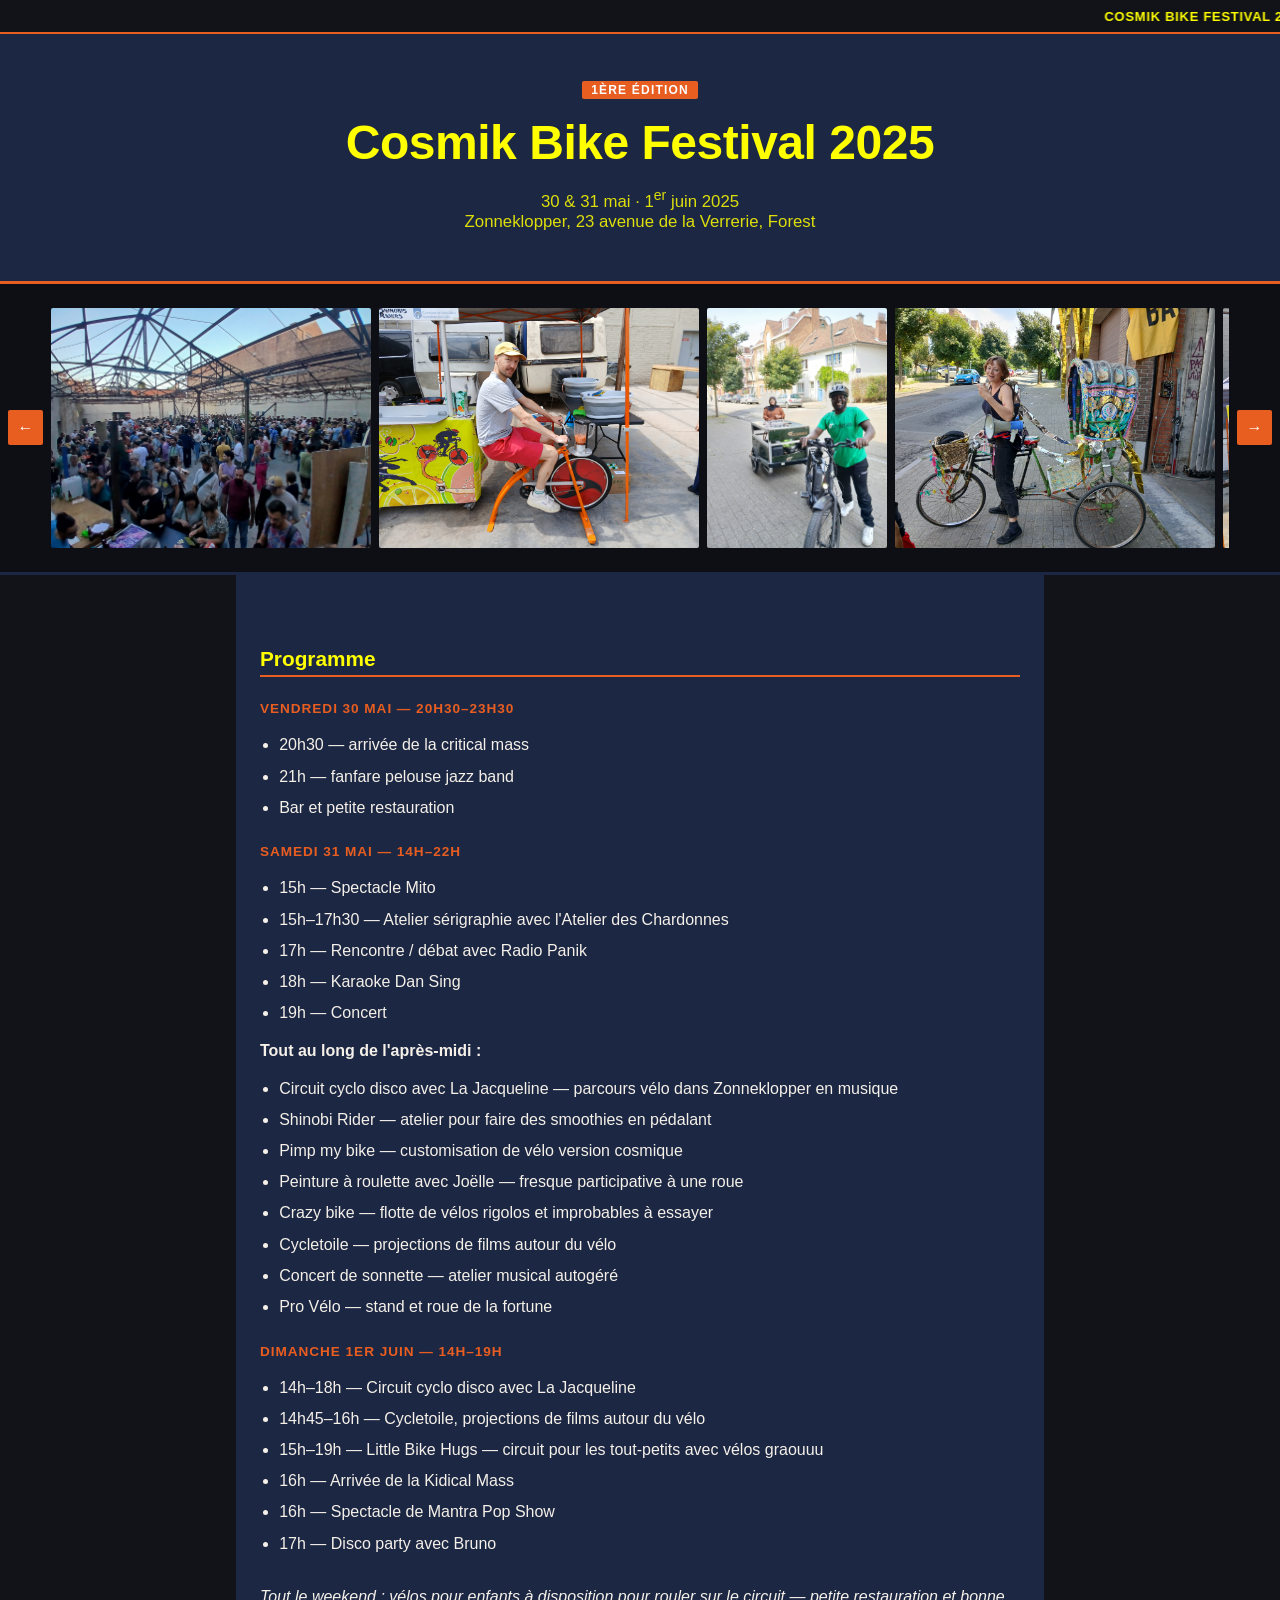
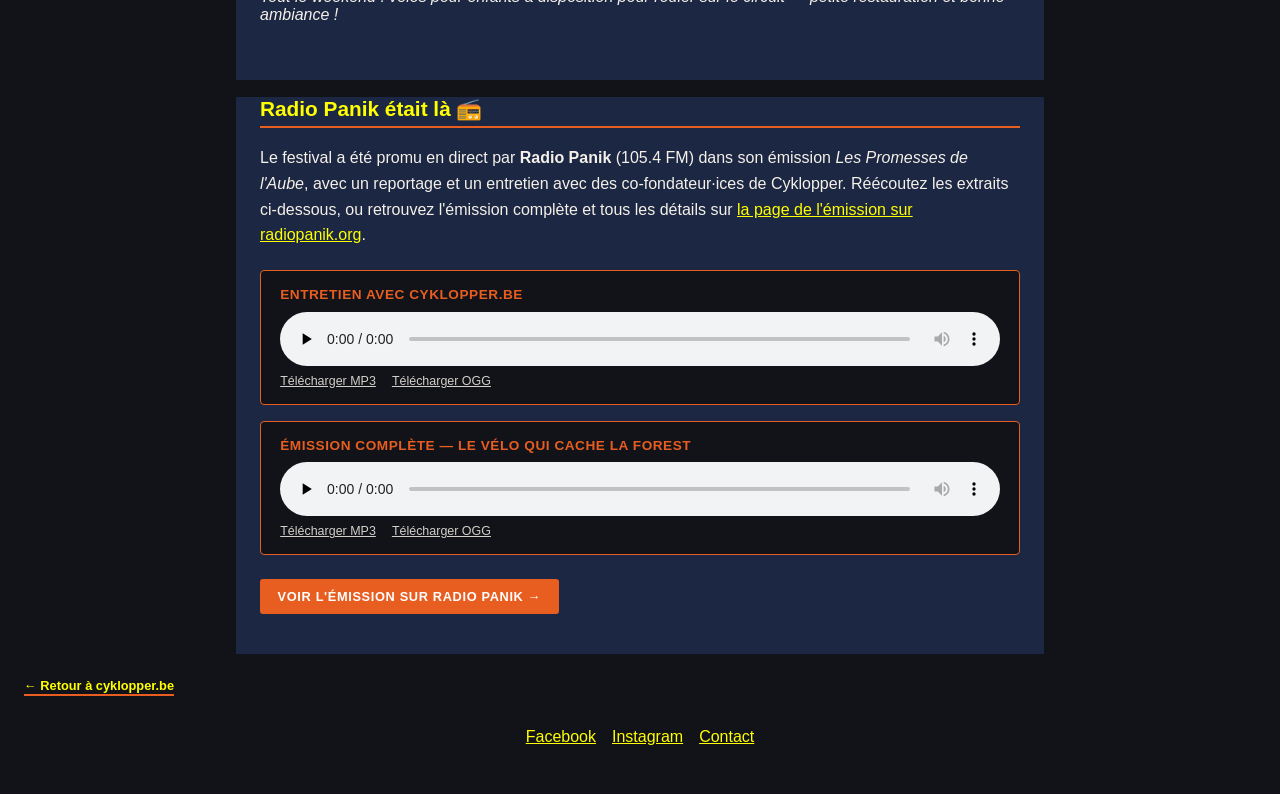
==== commit 0bc9e29e: "Modifier les émissions  incluses depuis Radio Panik" ====
--- a/cosmik-2025/index.html
+++ b/cosmik-2025/index.html
@@ -356,36 +356,11 @@
 	<section class="cosmik25-radio">
 		<h2>Radio Panik était là 📻</h2>
 		<p class="radio-intro">
-			Le festival a été suivi en direct par <strong>Radio Panik</strong> (105.4 FM) dans son émission
+			Le festival a été promu en direct par <strong>Radio Panik</strong> (105.4 FM) dans son émission
 			<em>Les Promesses de l'Aube</em>, avec un reportage et un entretien avec des co-fondateur·ices de Cyklopper.
 			Réécoutez les extraits ci-dessous, ou retrouvez l'émission complète et tous les détails sur
 			<a href="https://www.radiopanik.org/emissions/les-promesses-de-l-aube/le-velo-qui-cache-la-forest/" target="_blank" rel="noopener">la page de l'émission sur radiopanik.org</a>.
 		</p>
-
-		<div class="radio-track">
-			<h4>Émission complète — Le vélo qui cache la forest</h4>
-			<audio controls preload="none">
-				<source src="https://www.radiopanik.org/media/sounds/les-promesses-de-l-aube/le-velo-qui-cache-la-forest_19696__1.mp3" type="audio/mpeg">
-				<source src="https://www.radiopanik.org/media/sounds/les-promesses-de-l-aube/le-velo-qui-cache-la-forest_19696__1.ogg" type="audio/ogg">
-			</audio>
-			<p class="radio-fallback">Le lecteur ne s'affiche pas ? <a href="https://www.radiopanik.org/media/sounds/les-promesses-de-l-aube/le-velo-qui-cache-la-forest_19696__1.mp3" target="_blank" rel="noopener">écoutez directement le mp3</a>.</p>
-			<div class="radio-links">
-				<a href="https://www.radiopanik.org/media/sounds/les-promesses-de-l-aube/le-velo-qui-cache-la-forest_19696__1.mp3" target="_blank" rel="noopener">Télécharger MP3</a>
-				<a href="https://www.radiopanik.org/media/sounds/les-promesses-de-l-aube/le-velo-qui-cache-la-forest_19696__1.ogg" target="_blank" rel="noopener">Télécharger OGG</a>
-			</div>
-		</div>
-
-		<div class="radio-track">
-			<h4>La Chronique de Mimi</h4>
-			<audio controls preload="none">
-				<source src="https://www.radiopanik.org/media/sounds/les-promesses-de-l-aube/le-velo-qui-cache-la-forest_19697__0.mp3" type="audio/mpeg">
-				<source src="https://www.radiopanik.org/media/sounds/les-promesses-de-l-aube/le-velo-qui-cache-la-forest_19697__0.ogg" type="audio/ogg">
-			</audio>
-			<div class="radio-links">
-				<a href="https://www.radiopanik.org/media/sounds/les-promesses-de-l-aube/le-velo-qui-cache-la-forest_19697__0.mp3" target="_blank" rel="noopener">Télécharger MP3</a>
-				<a href="https://www.radiopanik.org/media/sounds/les-promesses-de-l-aube/le-velo-qui-cache-la-forest_19697__0.ogg" target="_blank" rel="noopener">Télécharger OGG</a>
-			</div>
-		</div>
 
 		<div class="radio-track">
 			<h4>Entretien avec Cyklopper.be</h4>
@@ -399,7 +374,20 @@
 			</div>
 		</div>
 
+		<div class="radio-track">
+			<h4>Émission complète — Le vélo qui cache la forest</h4>
+			<audio controls preload="none">
+				<source src="https://www.radiopanik.org/media/sounds/les-promesses-de-l-aube/le-velo-qui-cache-la-forest_19696__1.mp3" type="audio/mpeg">
+				<source src="https://www.radiopanik.org/media/sounds/les-promesses-de-l-aube/le-velo-qui-cache-la-forest_19696__1.ogg" type="audio/ogg">
+			</audio>
+			<div class="radio-links">
+				<a href="https://www.radiopanik.org/media/sounds/les-promesses-de-l-aube/le-velo-qui-cache-la-forest_19696__1.mp3" target="_blank" rel="noopener">Télécharger MP3</a>
+				<a href="https://www.radiopanik.org/media/sounds/les-promesses-de-l-aube/le-velo-qui-cache-la-forest_19696__1.ogg" target="_blank" rel="noopener">Télécharger OGG</a>
+			</div>
+		</div>
+
 		<a class="radio-cta" href="https://www.radiopanik.org/emissions/les-promesses-de-l-aube/le-velo-qui-cache-la-forest/" target="_blank" rel="noopener">Voir l'émission sur Radio Panik →</a>
+	
 	</section>
 
 	<a href="../" class="back-link">← Retour à cyklopper.be</a>
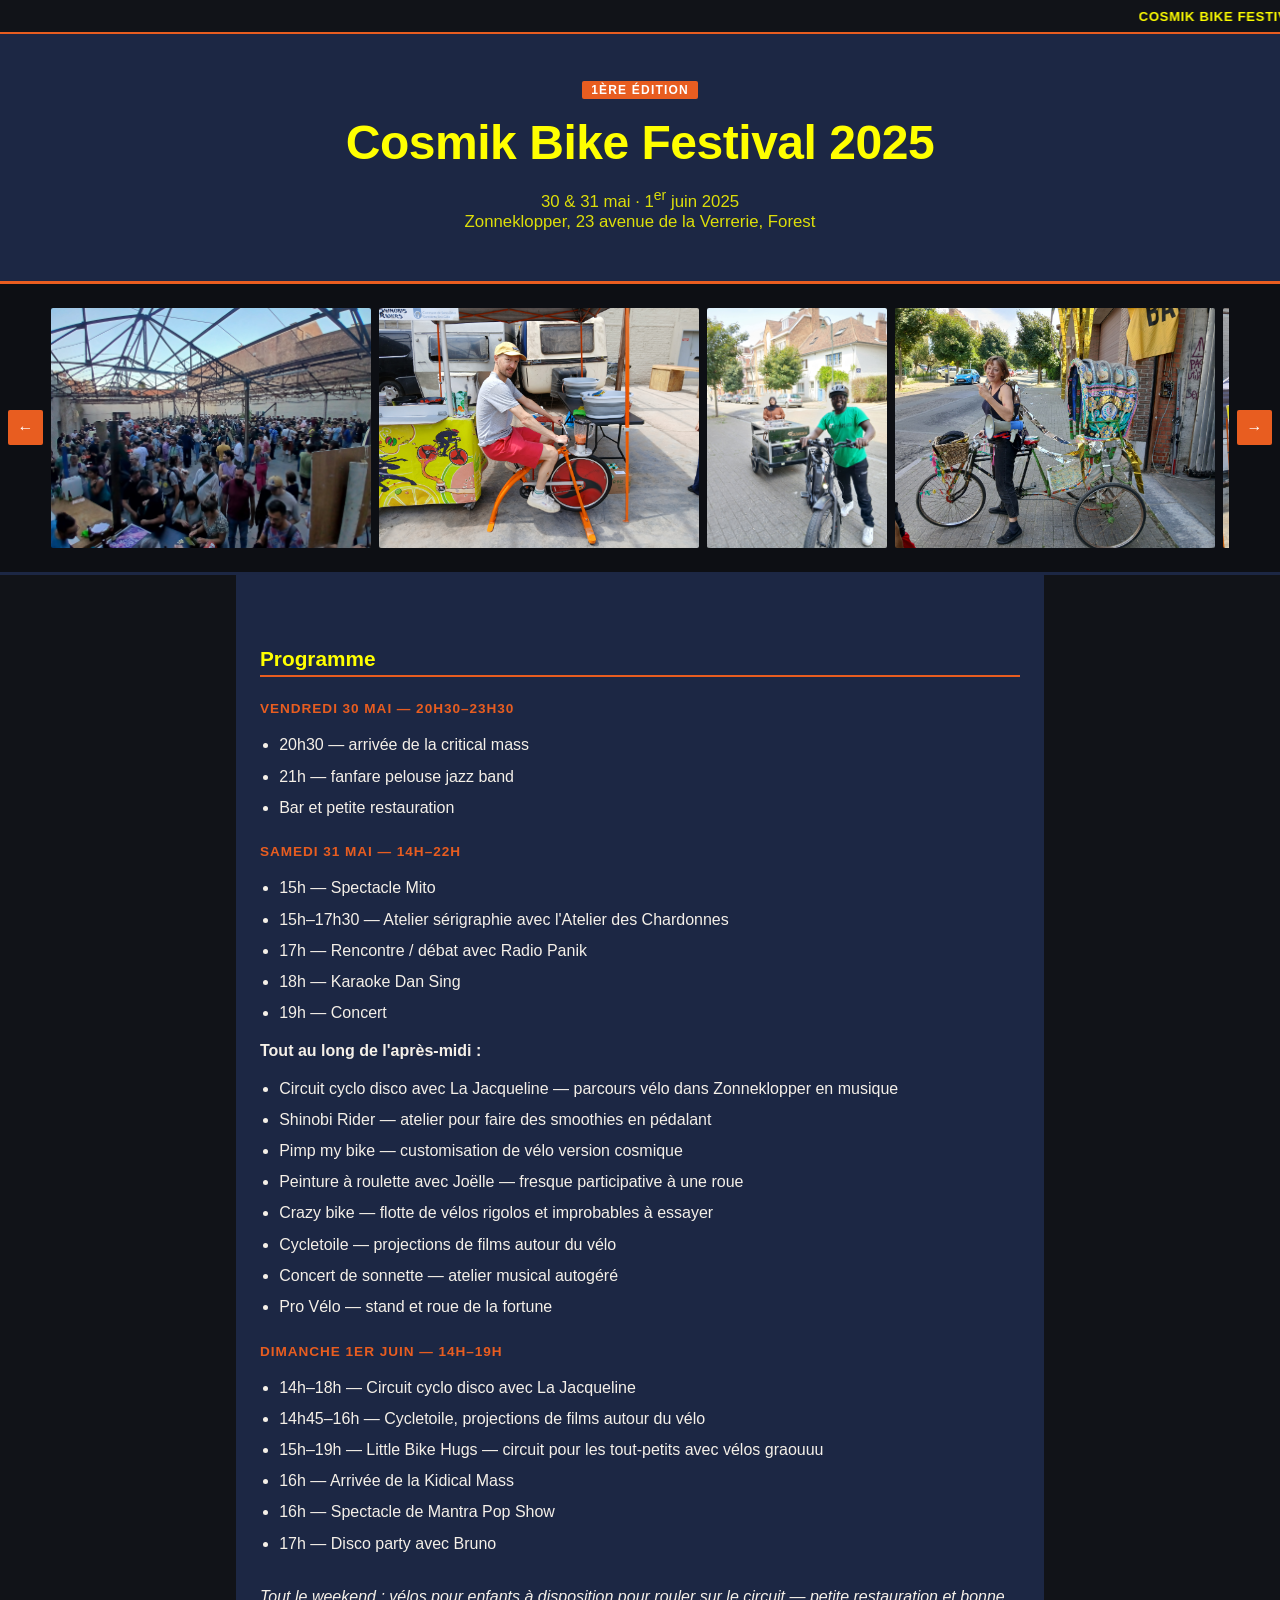
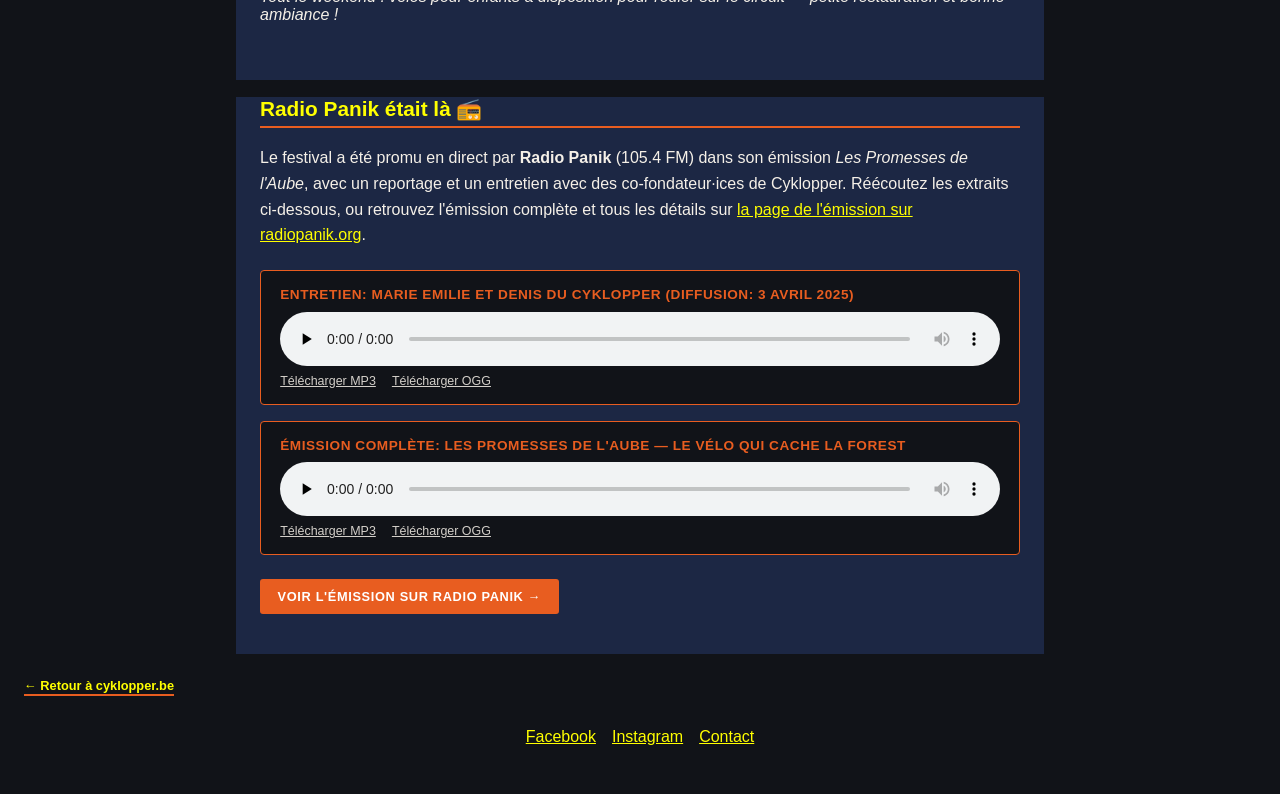
==== commit e78bd951: "Ajout de prénoms et dates pour la diffusion radiopanik" ====
--- a/cosmik-2025/index.html
+++ b/cosmik-2025/index.html
@@ -363,7 +363,7 @@
 		</p>
 
 		<div class="radio-track">
-			<h4>Entretien avec Cyklopper.be</h4>
+			<h4>Entretien: Marie Emilie et Denis du Cyklopper (diffusion: 3 avril 2025)</h4>
 			<audio controls preload="none">
 				<source src="https://www.radiopanik.org/media/sounds/les-promesses-de-l-aube/le-velo-qui-cache-la-forest_19698__0.mp3" type="audio/mpeg">
 				<source src="https://www.radiopanik.org/media/sounds/les-promesses-de-l-aube/le-velo-qui-cache-la-forest_19698__0.ogg" type="audio/ogg">
@@ -375,7 +375,7 @@
 		</div>
 
 		<div class="radio-track">
-			<h4>Émission complète — Le vélo qui cache la forest</h4>
+			<h4>Émission complète: Les Promesses de l'Aube — Le vélo qui cache la forest</h4>
 			<audio controls preload="none">
 				<source src="https://www.radiopanik.org/media/sounds/les-promesses-de-l-aube/le-velo-qui-cache-la-forest_19696__1.mp3" type="audio/mpeg">
 				<source src="https://www.radiopanik.org/media/sounds/les-promesses-de-l-aube/le-velo-qui-cache-la-forest_19696__1.ogg" type="audio/ogg">
